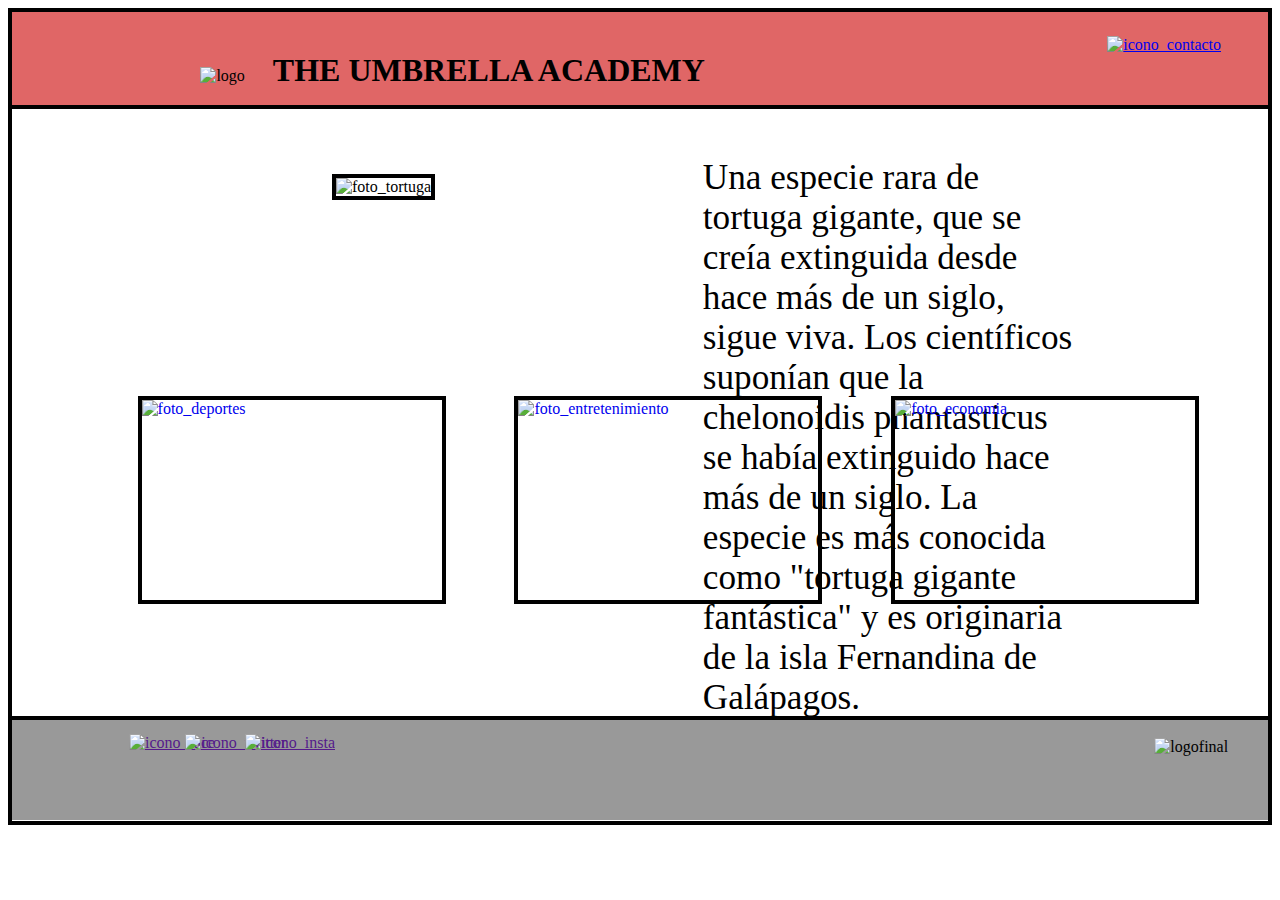
==== final/clase_1/index.html @ d2f901ad "PreEntrega1Chamorro" ====
<!DOCTYPE html>
<html lang="es">
<head>
    <meta charset="UTF-8">
    <meta http-equiv="X-UA-Compatible" content="IE=edge">
    <meta name="viewport" content="width=device-width, initial-scale=1.0">
    <link rel="stylesheet" href="./css/estilos.css">
    <title>Inicio</title>
    <link rel="shorcut icon" href="/assets/images/favicon-32x32.png">
</head>
<body>
    <header>
        <div class="logo">
            <img src="/assets/images/Umbrella-Academy-Logo.png" alt="logo" width="100" height="50">
            <h1 class="umbrella">THE UMBRELLA ACADEMY</h1>
        </div>
        <div class="icono">
            <a href="/pages/contacto.html" class="logo"><img src="/assets/images/kisspng-computer-icons-email-cover-letter-clip-art-information-5abce146368899.7129624615223278782234.png" 
            alt="icono_contacto" width="50" height="50"></a>
        </div>
    </header>
    <main>
        <div class="mainuno">
            <div class="imgprin">
                <img src="/assets/images/1280x720_cmsv2_bc8091ab-c288-5902-85ec-fe7cdabf928f-6776320 (1).jpg" class="imagen" alt="foto_tortuga">
            </div>
            <p>Una especie rara de tortuga gigante, que se creía extinguida desde hace más de un siglo, sigue viva. Los científicos suponían que la chelonoidis phantasticus se había extinguido hace más de un siglo. La especie es más conocida como "tortuga gigante fantástica" y es originaria de la isla Fernandina de Galápagos.</p>
        </div>
        <br>
        <br>
        <section class="maindos">
            <div class="deportes"><a href="/pages/deportes.html"><img src="/assets/images/deportes (1).png" alt="foto_deportes"></a></div>
            <div class="entretenimiento"><a href="/pages/entretenimiento.html"><img src="/assets/images//eNTRETENIMIENTO.png" alt="foto_entretenimiento"></a></div>
            <div class="economia"><a href="/pages/economia.html"><img src="/assets/images/eCONOMÍA.png" alt="foto_economia"></a></div>
        </section>
    </main>
    <footer>
        <div class="redes">
            <div class="face"> <a href=""><img src="/assets/images/facebook.png" alt="icono_face" width="50px" height="50px"></a></div>
            <div class="twitter"> <a href=""><img src="/assets/images/signo-de-twitter.png" alt="icono_twitter" width="50px" height="50px"></a></div>
            <div class="insta"> <a href=""><img src="/assets/images/instagram.png" alt="icono_insta" width="50px" height="50px"></a></div>
        </div>
        <div class="logofinal"><img src="/assets/images/Umbrella-Academy-Logo.png" alt="logofinal" width="100" height="50"></div>
    </footer>
</body>
</html>
---- final/clase_1/css/estilos.css ----
*{
    margin: 10 px;
    padding: 0;
}
body{
    border:4px solid black;
}
 header{
    width: 100%;
    background-color:#E06666;
    margin-bottom: 1px;
    position: relative;
    border-bottom:4px solid black;
}
header div h1{
    display: inline-block;
    margin: 2.5rem 1.5rem 1rem;
    position: relative;
}
header div{
    display: inline-block;
    text-align:left;
    position: relative;
}
.logo{
    margin-left: 15%;
}
.icono{
    float:right;
    margin-top: 1.5rem;
    margin-right: 4rem;
    position: relative;
}
 .imgprin{
    display: inline-block;
    margin-bottom: 10rem;
    margin-top: 4rem;
    margin-left: 20rem; 
    border:4px solid black;
 }  
 .imagen{
    height: 400px;
    width: 600px;
 }
 .mainuno{
    position: relative;
    width: 100%;
    height: 30%;
 }
 p{
    width: 30%;
    font-family: Georgia, 'Times New Roman', Times, serif;
    color:black;
    font-size: 2.2rem;
    text-align:left;
    display: inline-block;
    position: absolute;
    top: 5%;
    left: 55%;
 }
 .maindos{
    position: relative;
    width: 100%;
    height: 20rem;
 }
    .deportes img{
    position:absolute;
    height: 200px;
    width: 300px;
    left: 10%;
    border:4px solid black;
 }
 .entretenimiento img{
    position:absolute;
    height: 200px;
    width: 300px;
    left: 40%;
    border:4px solid black;
 }
 .economia img{
    position:absolute;
    height: 200px;
    width: 300px;
    left: 70%;
    border:4px solid black;
 }
 footer{
    background-color:#999999;
    border-top:4px solid black;
    position:relative;
    margin-bottom: 1px;
    width: 100%;
    height: 100px;
    bottom: 0;
 }
 .redes{
    display:inline-block;
 }
 .face{
    position: absolute;
    left: 10%;
    transform: translate(-10%);
    }
 .twitter{
    position: absolute;
    left: 15%;
    transform: translate(-15%);
 }
 .insta{
    position: absolute;
    left: 20%;
    transform: translate(-20%);
 }
.logofinal{
    position: absolute;
    right: 2%;
    transform: translate(-20%);
}
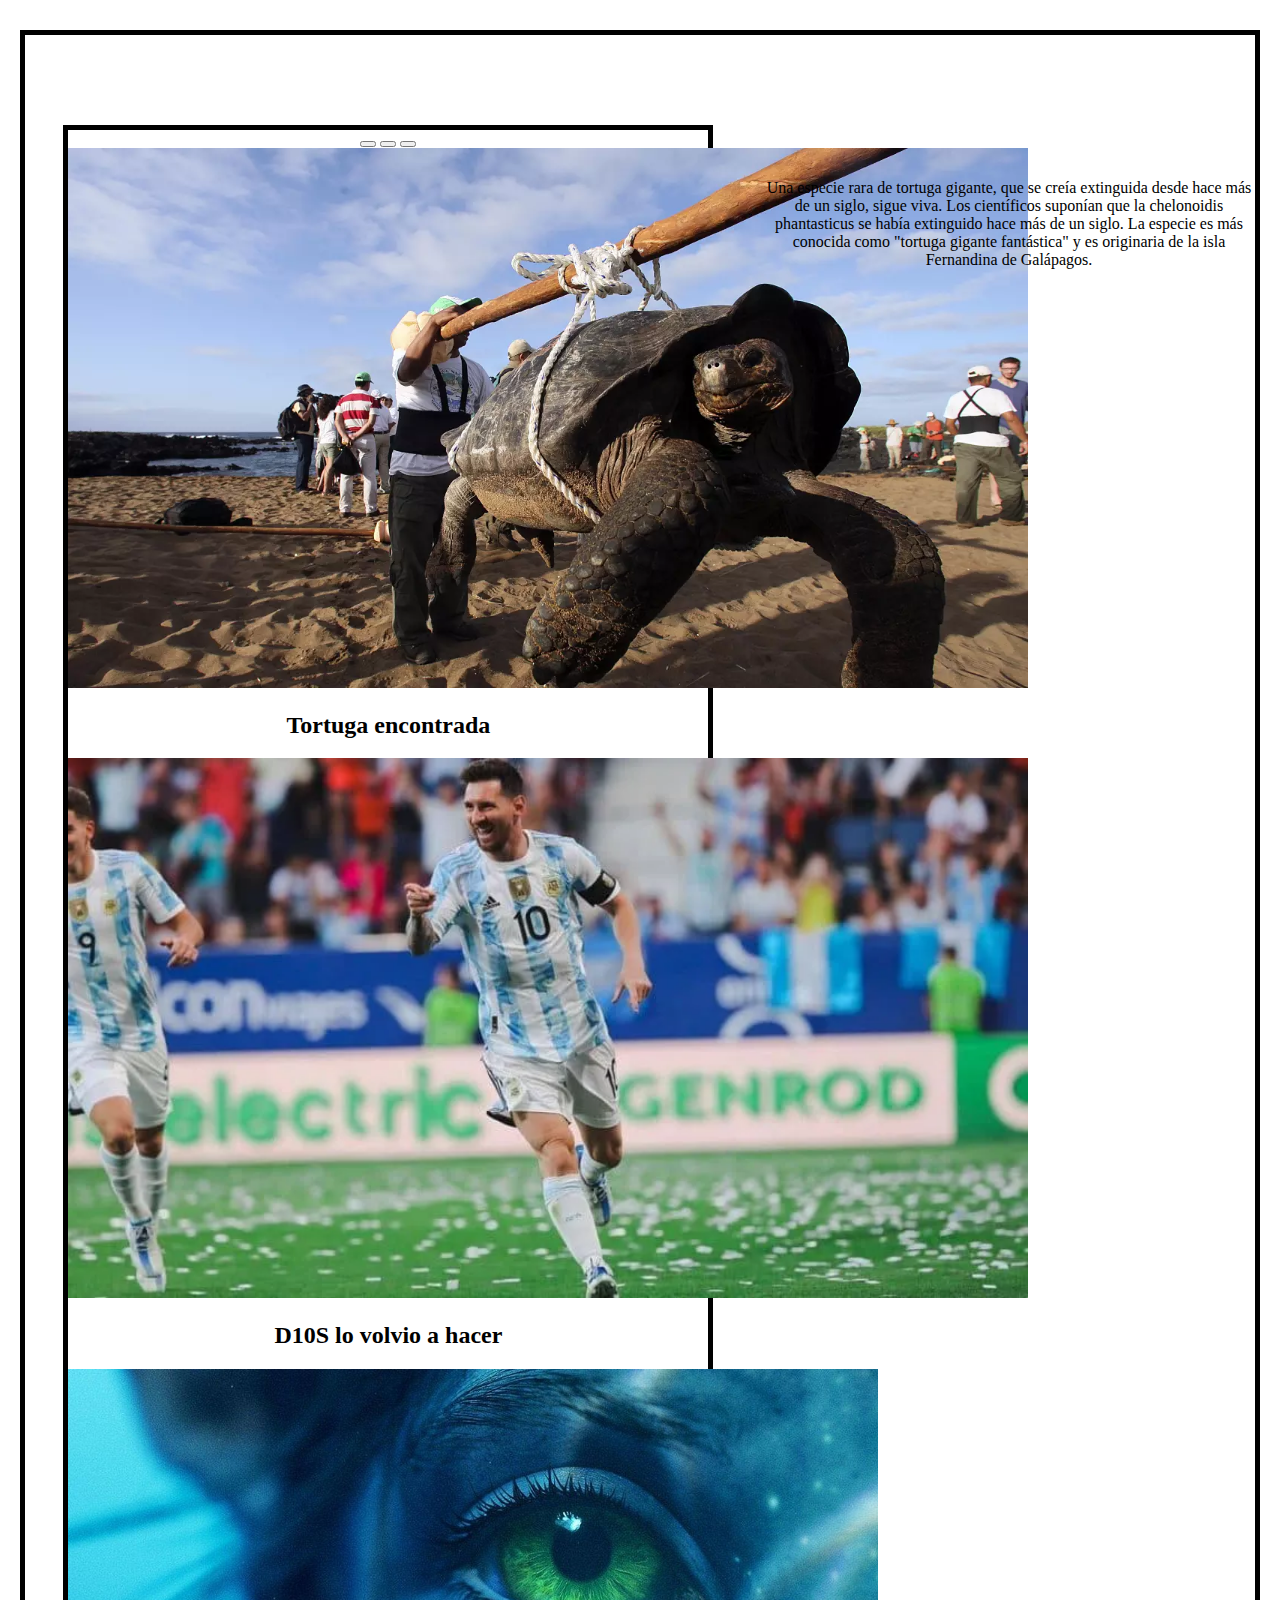
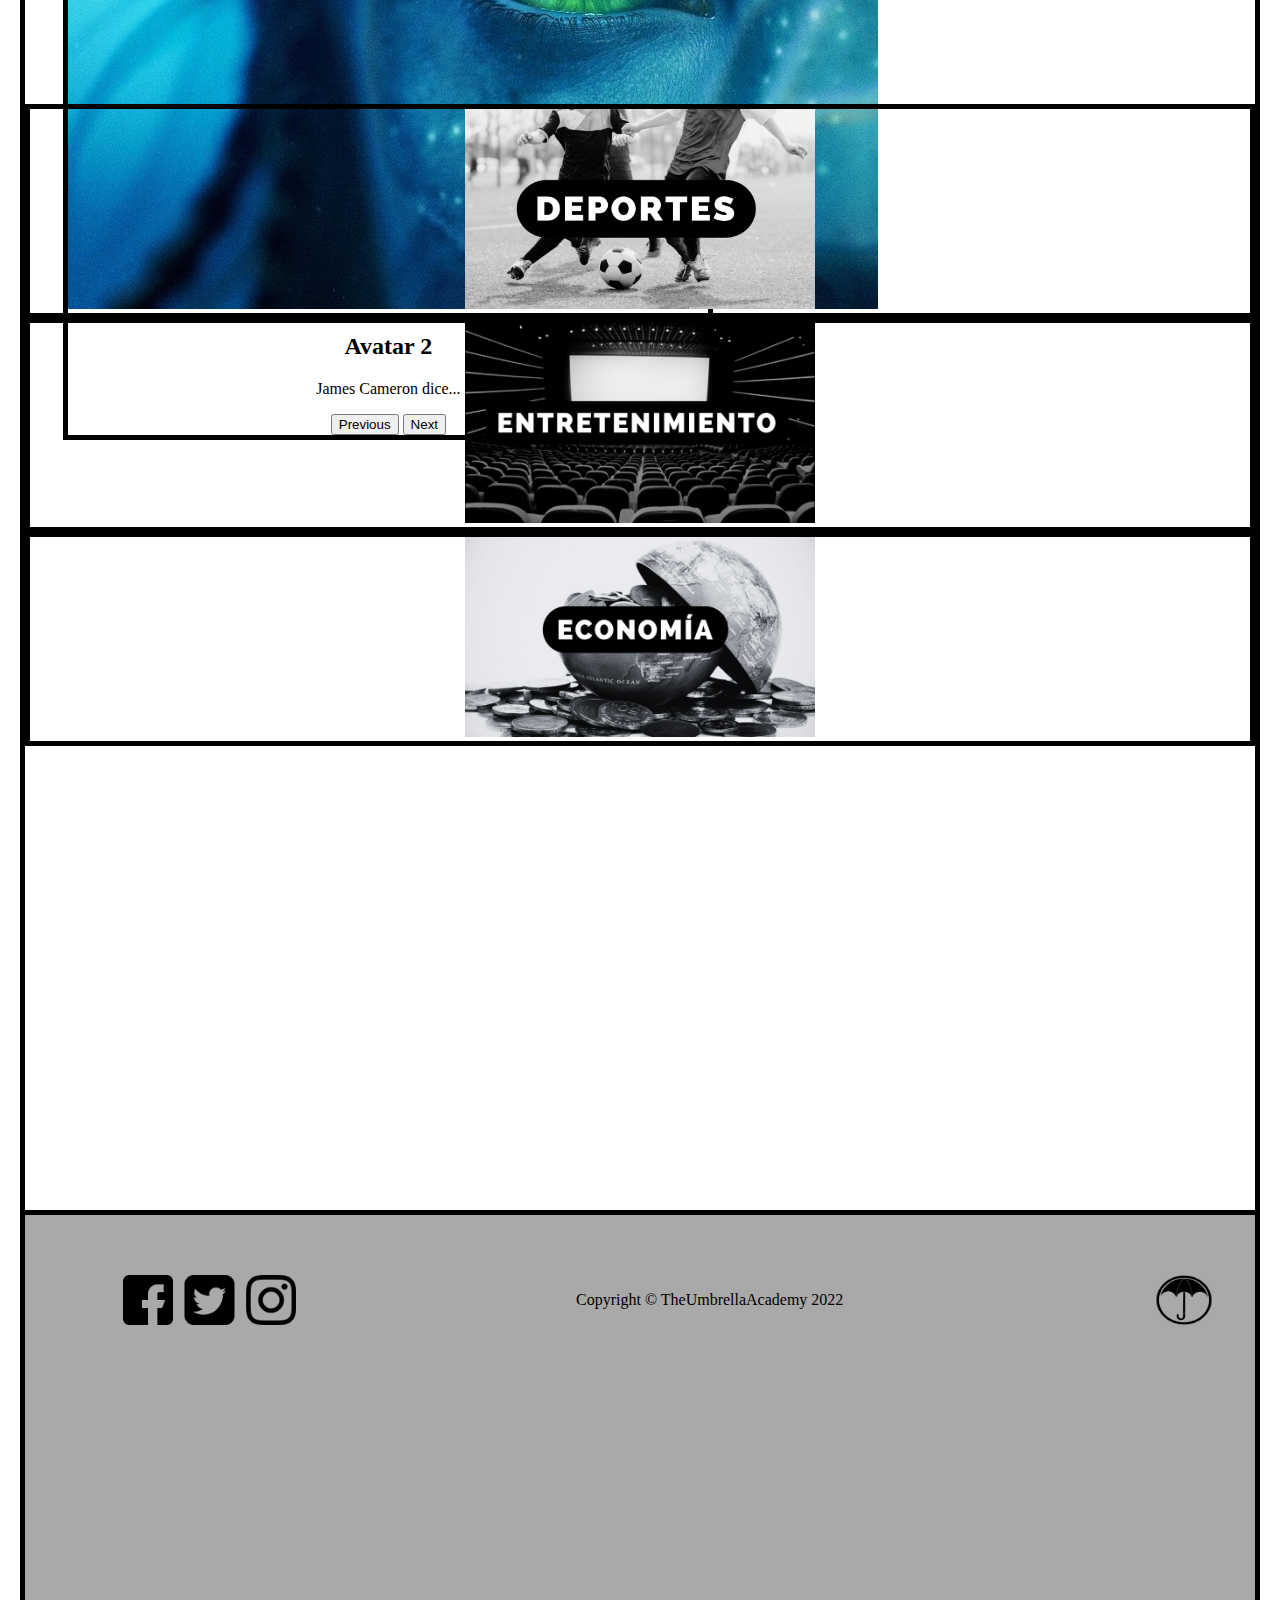
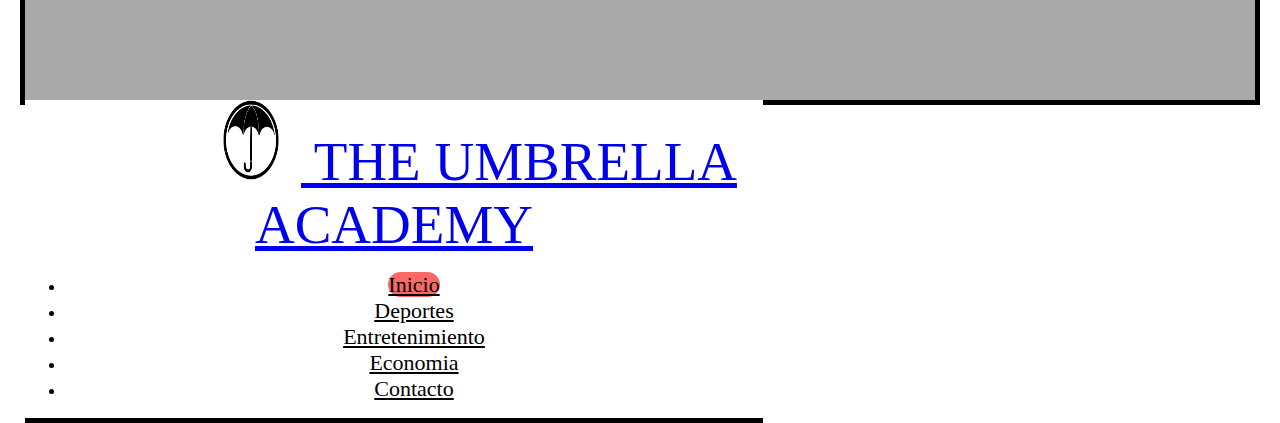
==== commit 661a307b: "Segunda Preentrega" ====
--- a/final/clase_1/index.html
+++ b/final/clase_1/index.html
@@ -4,43 +4,111 @@
     <meta charset="UTF-8">
     <meta http-equiv="X-UA-Compatible" content="IE=edge">
     <meta name="viewport" content="width=device-width, initial-scale=1.0">
+    <link href="https://cdn.jsdelivr.net/npm/bootstrap@5.1.3/dist/css/bootstrap.min.css" rel="stylesheet" integrity="sha384-1BmE4kWBq78iYhFldvKuhfTAU6auU8tT94WrHftjDbrCEXSU1oBoqyl2QvZ6jIW3" crossorigin="anonymous" id="Na">
     <link rel="stylesheet" href="./css/estilos.css">
     <title>Inicio</title>
-    <link rel="shorcut icon" href="/assets/images/favicon-32x32.png">
+    <link rel="shortchut icon" href="./assets/images/Umbrella-Academy-Logo.png">
 </head>
-<body>
-    <header>
-        <div class="logo">
-            <img src="/assets/images/Umbrella-Academy-Logo.png" alt="logo" width="100" height="50">
-            <h1 class="umbrella">THE UMBRELLA ACADEMY</h1>
+<body class="grid-container">
+    <header class="header">
+      <nav class="grid navbar navbar-light fixed-top" style="background-color: #ffffff;">
+        <div class="container-fluid">
+          <a class="navbar-brand" href="./index.html">
+            <img src="./assets/images/Umbrella-Academy-Logo.png" alt="Foto Logo Umbrella"class="d-inline-block align-text-top">
+            The Umbrella Academy
+          </a>
+          <ul class="nav justify-content-end " >
+            <li class="nav-item barra ">
+              <a class="nav-link active" aria-current="page" href="./index.html"  style="background-color: #fa6868;" id="Letras-nav">Inicio</a>
+            </li>
+            <li class="nav-item" >
+              <a class="nav-link" href="./pages/deportes.html" id="Letras-nav">Deportes </a>
+            </li>
+            <li class="nav-item">
+              <a class="nav-link " href="./pages/entretenimiento.html" id="Letras-nav">Entretenimiento</a>
+            </li>
+            <li class="nav-item">
+              <a class="nav-link" href="./pages/economia.html" id="Letras-nav">Economia</a>
+            </li>
+            <li class="nav-item">
+              <a class="nav-link" href="./pages/contacto.html" id="Letras-nav">Contacto</a>
+            </li>
+          </ul>
         </div>
-        <div class="icono">
-            <a href="/pages/contacto.html" class="logo"><img src="/assets/images/kisspng-computer-icons-email-cover-letter-clip-art-information-5abce146368899.7129624615223278782234.png" 
-            alt="icono_contacto" width="50" height="50"></a>
+      </nav>
+    </header>
+    <main class="main">
+        <div id="carouselExampleDark " class="carousel carousel-dark slide" data-bs-ride="carousel">
+            <div class="carousel-indicators">
+              <button type="button" data-bs-target="#carouselExampleDark" data-bs-slide-to="0" class="active" aria-current="true" aria-label="Slide 1"></button>
+              <button type="button" data-bs-target="#carouselExampleDark" data-bs-slide-to="1" aria-label="Slide 2"></button>
+              <button type="button" data-bs-target="#carouselExampleDark" data-bs-slide-to="2" aria-label="Slide 3"></button>
+            </div>
+            <div class="carousel-inner">
+              <div class="carousel-item active" data-bs-interval="2000">
+                <a href="#"><img src="./assets/images/1280x720_cmsv2_bc8091ab-c288-5902-85ec-fe7cdabf928f-6776320 (1).jpg" class="d-block w-100" alt="Foto Tortuga"></a>
+                <div class="carousel-caption d-none d-md-block">
+                  <h2>Tortuga encontrada</h2>
+                </div>
+              </div>
+              <div class="carousel-item" data-bs-interval="2000">
+                <a href="./pages/deportes.html"><img src="./assets/images/deportes/messi.webp" class="d-block w-100"  alt="Foto messi"></a>
+                <div class="carousel-caption d-none d-md-block">
+                  <h2>D10S lo volvio a hacer</h2>
+                </div>
+              </div>
+              <div class="carousel-item" data-bs-interval="2000">
+                <a href="./pages/entretenimiento.html"><img src="./assets/images/entretenimiento/avatardos.jpg" class="d-block w-100" alt="Foto Avatar"></a> 
+                <div class="carousel-caption d-none d-md-block">
+                  <h2>Avatar 2</h2>
+                  <p>James Cameron dice...</p>
+                </div>
+              </div>
+            </div>
+            <button class="carousel-control-prev" type="button" data-bs-target="#carouselExampleDark" data-bs-slide="prev">
+              <span class="carousel-control-prev-icon" aria-hidden="true"></span>
+              <span class="visually-hidden">Previous</span>
+            </button>
+            <button class="carousel-control-next" type="button" data-bs-target="#carouselExampleDark" data-bs-slide="next">
+              <span class="carousel-control-next-icon" aria-hidden="true"></span>
+              <span class="visually-hidden">Next</span>
+            </button>
+    </main>
+    <aside class="aside">
+      <div class="row">
+        <div class="col-md-6">
+          <p class="fs-3">Una especie rara de tortuga gigante, que se creía extinguida desde hace más de un siglo, sigue viva. Los científicos suponían que la chelonoidis phantasticus se había extinguido hace más de un siglo. La especie es más conocida como "tortuga gigante fantástica" y es originaria de la isla Fernandina de Galápagos.</p>
         </div>
-    </header>
-    <main>
-        <div class="mainuno">
-            <div class="imgprin">
-                <img src="/assets/images/1280x720_cmsv2_bc8091ab-c288-5902-85ec-fe7cdabf928f-6776320 (1).jpg" class="imagen" alt="foto_tortuga">
-            </div>
-            <p>Una especie rara de tortuga gigante, que se creía extinguida desde hace más de un siglo, sigue viva. Los científicos suponían que la chelonoidis phantasticus se había extinguido hace más de un siglo. La especie es más conocida como "tortuga gigante fantástica" y es originaria de la isla Fernandina de Galápagos.</p>
+      </div>
+    </aside>
+    <section class="section d-flex justify-content-around">
+        <div class="deportes"><a href="./pages/deportes.html"><img src="./assets/images/deportes (1).png" alt="foto_deportes" width="350rem" height="200px"></a></div>
+        <div class="entretenimiento"><a href="./pages/entretenimiento.html"><img src="./assets/images/eNTRETENIMIENTO.png" alt="foto_entretenimiento" width="350rem" height="200px"></a></div>
+        <div class="economia"><a href="./pages/economia.html"><img src="./assets/images/eCONOMÍA.png" alt="foto_economia" width="350rem" height="200rem"></a></div>
+    </section>
+    <footer class="footer">
+        <div class="redes">
+            <div class="face"> <a href="#"><img src="./assets/images/facebook.png" alt="icono_face" width="50px" height="50px"></a></div>
+            <div class="twitter"> <a href="#"><img src="./assets/images/signo-de-twitter.png" alt="icono_twitter" width="50px" height="50px"></a></div>
+            <div class="insta"> <a href="#"><img src="./assets/images/instagram.png" alt="icono_insta" width="50px" height="50px"></a></div>
+            <div class="logofinal"><img src="./assets/images/Umbrella-Academy-Logo.png" alt="logofinal" width="100px" height="50px"></div>
+            <p class="copyright">Copyright © TheUmbrellaAcademy 2022</p>
         </div>
-        <br>
-        <br>
-        <section class="maindos">
-            <div class="deportes"><a href="/pages/deportes.html"><img src="/assets/images/deportes (1).png" alt="foto_deportes"></a></div>
-            <div class="entretenimiento"><a href="/pages/entretenimiento.html"><img src="/assets/images//eNTRETENIMIENTO.png" alt="foto_entretenimiento"></a></div>
-            <div class="economia"><a href="/pages/economia.html"><img src="/assets/images/eCONOMÍA.png" alt="foto_economia"></a></div>
-        </section>
-    </main>
-    <footer>
-        <div class="redes">
-            <div class="face"> <a href=""><img src="/assets/images/facebook.png" alt="icono_face" width="50px" height="50px"></a></div>
-            <div class="twitter"> <a href=""><img src="/assets/images/signo-de-twitter.png" alt="icono_twitter" width="50px" height="50px"></a></div>
-            <div class="insta"> <a href=""><img src="/assets/images/instagram.png" alt="icono_insta" width="50px" height="50px"></a></div>
-        </div>
-        <div class="logofinal"><img src="/assets/images/Umbrella-Academy-Logo.png" alt="logofinal" width="100" height="50"></div>
     </footer>
+    <style>
+      @media screen and (max-width: 700px){
+        body{
+          background-color: #fa6868;
+          border: 0px;
+          margin: 0;
+        }
+        .carouselExampleDark{
+          align-content: center;
+          width: 100%;
+        }
+
+      }
+    </style>
+    <script src="https://cdn.jsdelivr.net/npm/bootstrap@5.1.3/dist/js/bootstrap.bundle.min.js" integrity="sha384-ka7Sk0Gln4gmtz2MlQnikT1wXgYsOg+OMhuP+IlRH9sENBO0LRn5q+8nbTov4+1p" crossorigin="anonymous"></script>
 </body>
 </html>--- a/final/clase_1/css/estilos.css
+++ b/final/clase_1/css/estilos.css
@@ -1,100 +1,107 @@
-*{
-    margin: 10 px;
-    padding: 0;
+body {
+   margin: 40px 20px 40px 20px;
+   display: block;
+   overflow-x: hidden;
+   border: 5px solid black;
+   min-height: 100%;
+  }
+@font-face{
+   font-family:MovLette;
+   src: url("MovLette.ttf") format("truetype");
 }
-body{
-    border:4px solid black;
+
+  html{
+   height: 100%;
+  }
+.main{
+   grid-area: main;
 }
- header{
-    width: 100%;
-    background-color:#E06666;
-    margin-bottom: 1px;
-    position: relative;
-    border-bottom:4px solid black;
+.aside{
+   grid-area: aside;
 }
-header div h1{
-    display: inline-block;
-    margin: 2.5rem 1.5rem 1rem;
-    position: relative;
+.section{
+   grid-area: section;
 }
-header div{
-    display: inline-block;
-    text-align:left;
-    position: relative;
+.footer{
+   grid-area: footer;
+   background-color: darkgray;
+   border-top: 5px solid black;
 }
-.logo{
-    margin-left: 15%;
+.grid-container{
+   display: grid;
+   text-align: center;
+   grid-template: 
+   "header"
+   "main" 30%
+   "aside" 30%
+   "section" 30%
+   "footer" auto/
+   100%;
+} 
+  .navbar-brand {
+   font-family: MovLette;
+   font-size: 55px;
+   text-transform: uppercase;
+   font-weight: 390;
+  }
+nav ul li a {
+   font-family: MovLette;
+   font-size: 22px;
+   margin: auto 10px;
+   color: black;
 }
-.icono{
-    float:right;
-    margin-top: 1.5rem;
-    margin-right: 4rem;
-    position: relative;
+nav div a img{
+   height: 80px;
+   width: 100px;
 }
- .imgprin{
-    display: inline-block;
-    margin-bottom: 10rem;
-    margin-top: 4rem;
-    margin-left: 20rem; 
-    border:4px solid black;
- }  
- .imagen{
-    height: 400px;
-    width: 600px;
+.navbar-brand{
+   margin-left: 150px;
+}
+#Letras-nav{
+   color: rgb(0, 0, 0);
+}
+.slide{
+   margin: 7vw 2vw 2vw 3vw ;
+   border: 5px solid black;
+   width: 50vw;
+}
+.slide img{
+   height: 60vh;
+}
+.navbar{
+   border-bottom: 5px solid black;
+}
+li a.active, li a:hover{
+   background-color: #fa6868;;
+   transition: .5s;
+   border-radius: 20px;
+}
+.checkbton{
+   font-size: 30px;
+   color: black;
+   float: right;
+   line-height: 80px;
+   margin-right: 40px;
+   cursor: pointer;
+   display: none;
+}
+
+ .col-md-6{
+   margin-top: 9rem;
  }
- .mainuno{
-    position: relative;
-    width: 100%;
-    height: 30%;
- }
- p{
-    width: 30%;
-    font-family: Georgia, 'Times New Roman', Times, serif;
-    color:black;
-    font-size: 2.2rem;
-    text-align:left;
-    display: inline-block;
-    position: absolute;
-    top: 5%;
-    left: 55%;
- }
- .maindos{
-    position: relative;
-    width: 100%;
-    height: 20rem;
- }
-    .deportes img{
-    position:absolute;
-    height: 200px;
-    width: 300px;
-    left: 10%;
-    border:4px solid black;
- }
- .entretenimiento img{
-    position:absolute;
-    height: 200px;
-    width: 300px;
-    left: 40%;
-    border:4px solid black;
- }
- .economia img{
-    position:absolute;
-    height: 200px;
-    width: 300px;
-    left: 70%;
-    border:4px solid black;
- }
- footer{
-    background-color:#999999;
-    border-top:4px solid black;
-    position:relative;
-    margin-bottom: 1px;
-    width: 100%;
-    height: 100px;
-    bottom: 0;
- }
- .redes{
-    display:inline-block;
+ .section{
+   margin-top: 200px;
+
+   align-items: center;
+}
+.section div{
+   border: 5px solid black;
+}
+
+  .redes{
+   margin-top: 60px;
+   display:inline-block;
+   align-items: center;
  }
  .face{
     position: absolute;
@@ -115,4 +122,31 @@
     position: absolute;
     right: 2%;
     transform: translate(-20%);
-}+}
+.copyright{
+   font-family: MovLette;
+   position: absolute;
+   left: 45%;
+} 
+ @media (min-width: 1000px){
+   .grid-container{
+      margin-top: 30px;
+      grid-template: 
+      "main    aside" 45%
+      "section section" 40%
+      "footer  footer" 15% /
+      60% auto
+      ;
+   }
+}
+/* @media(max-width: 300px){
+   .grid-container{
+      grid-template:
+      "header"
+      "main" 40%
+      "aside" 40%
+      "section" 42%
+      "footer" auto /
+      100%;
+   }
+} */